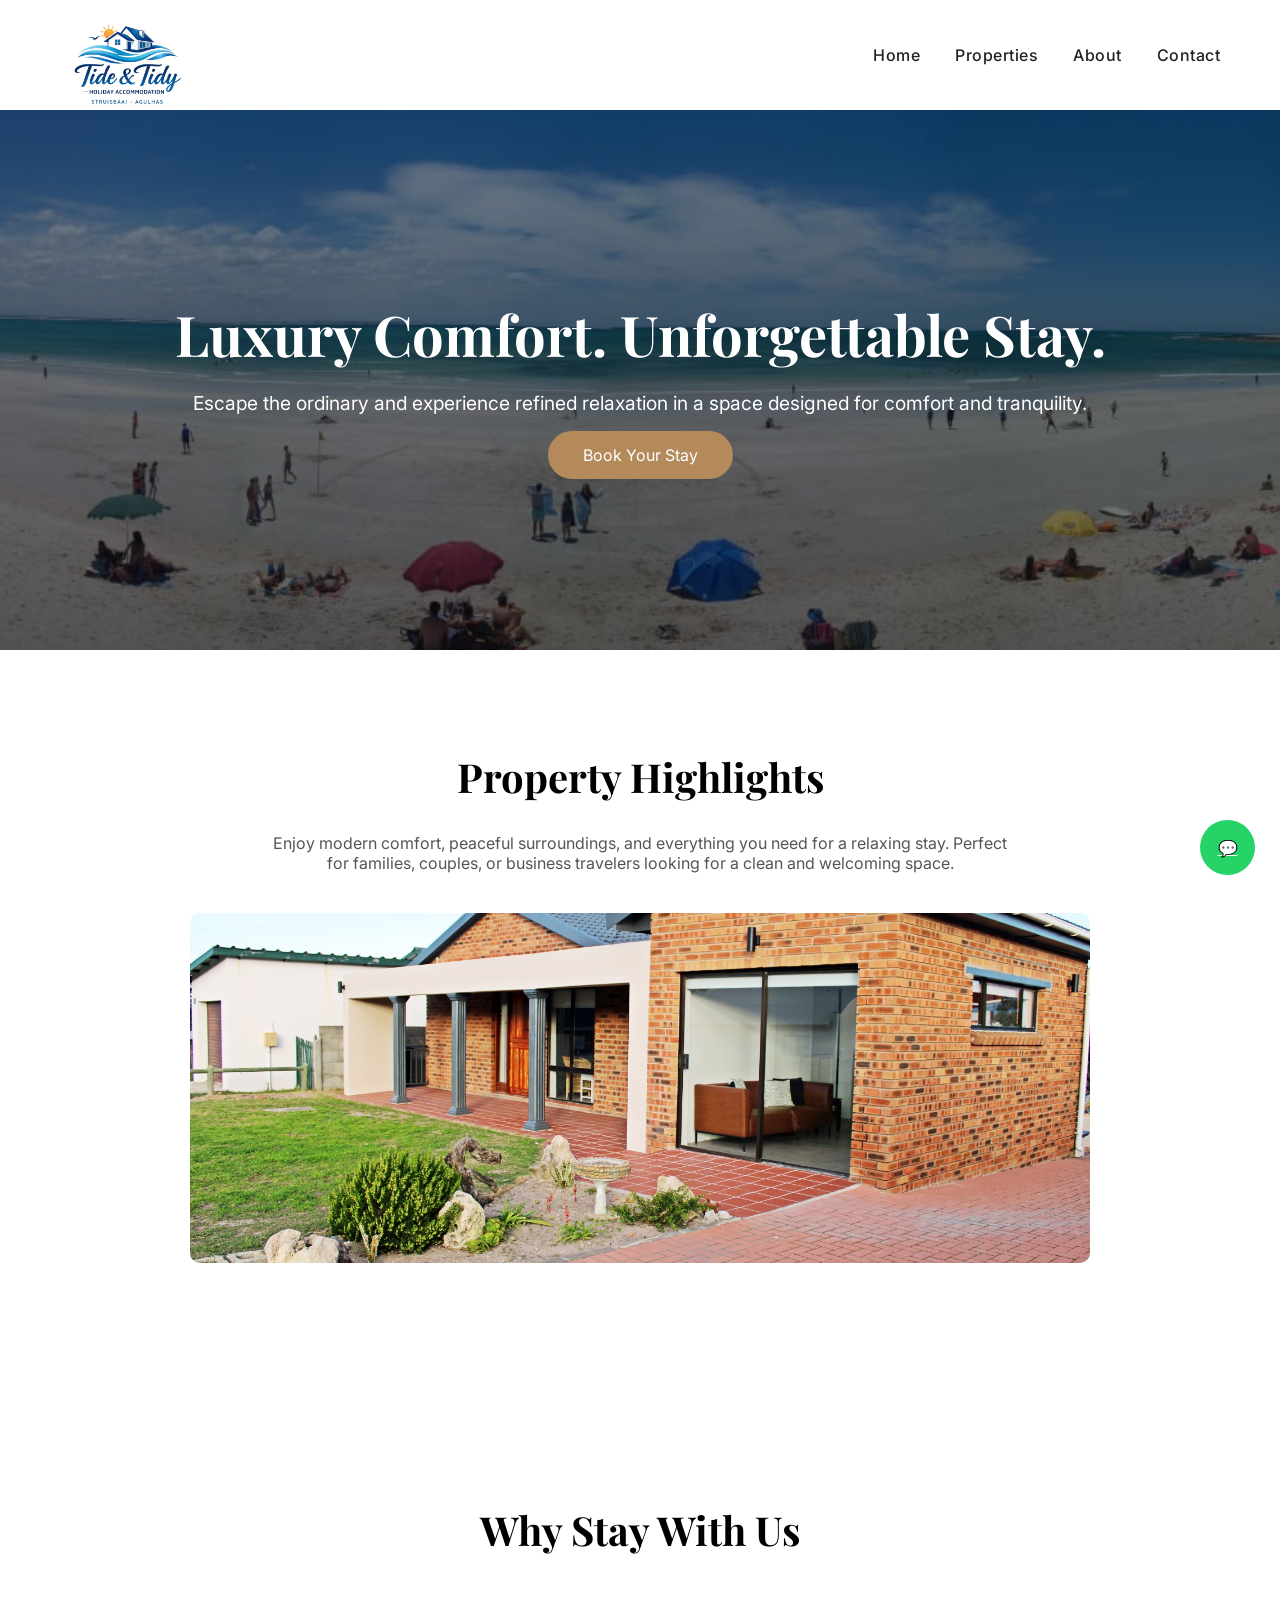
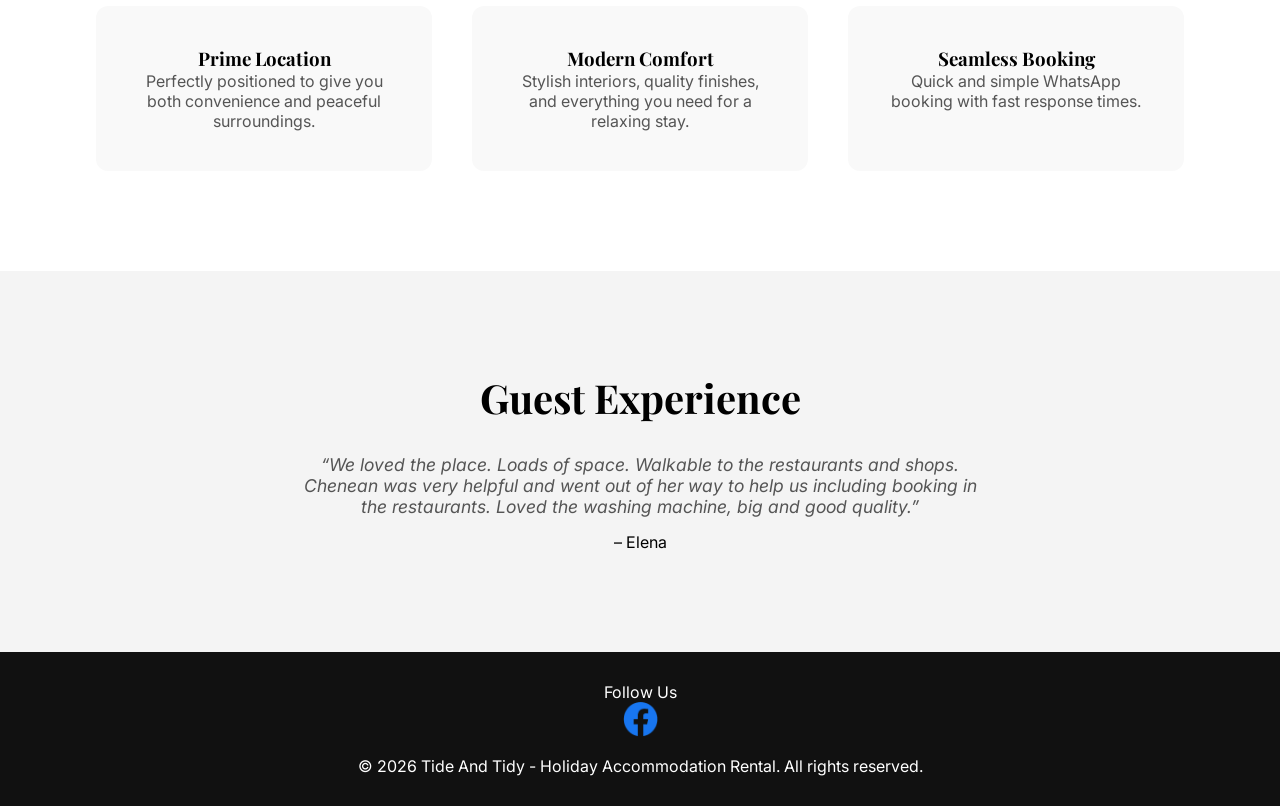
==== index.html @ 4793a5de "Fix image folders and paths" ====
<!doctype html>
<html lang="en">
  <head>
    <meta charset="UTF-8" />
    <title>Property Name</title>
    <link rel="stylesheet" href="style.css" />
  </head>
  <body>
    <header>
      <img src="images/T&T.png" class="logo" alt="Logo" />

      <nav>
        <ul>
          <li><a href="index.html">Home</a></li>
          <li><a href="properties.html">Properties</a></li>
          <li><a href="about.html">About</a></li>
          <li><a href="contact.html">Contact</a></li>
        </ul>
      </nav>
    </header>

    <section class="hero">
      <div class="hero-content">
        <h1>Luxury Comfort. Unforgettable Stay.</h1>
        <p>
          Escape the ordinary and experience refined relaxation in a space
          designed for comfort and tranquility.
        </p>
        <a href="https://wa.me/27716008588" class="btn">Book Your Stay</a>
      </div>
    </section>

    <section class="section">
      <div class="container">
        <h2>Property Highlights</h2>
        <p>
          Enjoy modern comfort, peaceful surroundings, and everything you need
          for a relaxing stay. Perfect for families, couples, or business
          travelers looking for a clean and welcoming space.
        </p>
        <div class="Slideshow-card">
          <div class="slideshow-container">
            <div class="slide">
              <img
                src="images/Cooper House/WhatsApp Image 2026-03-10 at 23.25.40 (1).jpeg"
                alt="Property Image 2"
              />
            </div>
            <div class="slide">
              <img
                src="images/Cooper House/WhatsApp Image 2026-03-10 at 23.25.58 (1).jpeg"
                alt="Property Image 3"
              />
            </div>
            <div class="slide">
              <img
                src="images/WhatsApp Image 2026-03-10 at 21.51.44 (1).jpeg"
                alt="Property Image 4"
              />
            </div>
            <div class="slide">
              <img
                src="images/WhatsApp Image 2026-03-10 at 21.51.45 (3).jpeg"
                alt="Property Image 5"
              />
            </div>
            <div class="slide">
              <img
                src="images/BoardWalk 7/WhatsApp Image 2026-03-12 at 22.19.27 (1).jpeg"
                alt="Property Image 6"
              />
            </div>
            <div class="slide">
              <img
                src="images/WhatsApp Image 2026-03-10 at 21.51.44.jpeg"
                alt="Property Image 7"
              />
            </div>
            <div class="slide">
              <img
                src="images/IMG-20260203-WA0033.jpg"
                alt="Property Image 8"
              />
            </div>
            <div class="slide">
              <img src="images/Beach view.jpg" alt="Property Image 9 view" />
            </div>
            <div class="slide">
              <img
                src="images/IMG-20260203-WA0029.jpg"
                alt="Property image 10"
              />
            </div>
            <div class="slide">
              <img
                src="images/BoardWalk 7/WhatsApp Image 2026-03-12 at 22.19.29.jpeg"
                alt="Property image 11"
              />
            </div>
            <div class="slide">
              <img
                src="images/BoardWalk 7/WhatsApp Image 2026-03-12 at 22.19.27 (2).jpeg"
                alt="Property image 12"
              />
            </div>
            <div class="slide">
            <img
              src="images/Low Tide/WhatsApp Image 2026-03-23 at 09.36.01 (3).jpeg"
              alt="property image 13"
            />
          </div>

          <div class="slide">
            <img src="images/Low Tide/WhatsApp Image 2026-03-23 at 09.36.04.jpeg"
            alt="property image 14" />
          </div>
        

        <a href="properties.html" class="view-properties-btn">
          View All Properties
        </a>
      </div>
    </section>

    <section class="section reveal">
      <div class="container">
        <h2>Why Stay With Us</h2>

        <div class="features">
          <div class="feature-box">
            <h3>Prime Location</h3>
            <p>
              Perfectly positioned to give you both convenience and peaceful
              surroundings.
            </p>
          </div>

          <div class="feature-box">
            <h3>Modern Comfort</h3>
            <p>
              Stylish interiors, quality finishes, and everything you need for a
              relaxing stay.
            </p>
          </div>

          <div class="feature-box">
            <h3>Seamless Booking</h3>
            <p>Quick and simple WhatsApp booking with fast response times.</p>
          </div>
        </div>
      </div>
    </section>

    <section class="section testimonials reveal">
      <div class="container">
        <h2>Guest Experience</h2>

        <div class="testimonial-box active">
          <p>
            “We loved the place. Loads of space. Walkable to the restaurants and
            shops. Chenean was very helpful and went out of her way to help us
            including booking in the restaurants. Loved the washing machine, big
            and good quality.”
          </p>
          <span>– Elena </span>
        </div>

        <div class="testimonial-box">
          <p>
            “We had a pleasant stay, everything was as described, the property
            was clean and well maintained. Amenities are good and Cheneans
            attention to detail throughout the home and friendliness made our
            stay a memorable one. Would highly recommend this place.”
          </p>
          <span>– Zayd</span>
        </div>

        <div class="testimonial-box">
          <p>
            “This was one of the best places we've stayed at! I was overjoyed
            with the cleanliness of the place, there's nothing like a spotless
            home to vacation in, just makes your stay that much better! Will
            definintely return in the future. Thank you!”
          </p>
          <span>– Jamie</span>
        </div>

        <div class="testimonial-box">
          <p>
            “The house had everything we needed. Chenean was also very warm and
            welcoming, and made sure to respond fast and checked in with us
            regularly. We honestly considered it a perfect getaway house!
            Definitely be seeing us again!”
          </p>
          <span>– Uzair</span>
        </div>

        <div class="testimonial-box">
          <p>
            “My family and I had such an incredible time, Chenean really went
            out of her way to arrange a cot for our baby. The house is
            exceptionally well equiped. Beds are super comfy and house is so
            clean and fresh. Definitely returning.”
          </p>
          <span>– Shameemah</span>
        </div>
      </div>
    </section>

    <footer>
      <div class="footer-social">
  <p>Follow Us</p>

  <a href="https://www.facebook.com/share/1JHNhUP2gV/" target="_blank">
    <img src="images/FB Icon.png" alt="Facebook" class="social-icon">
  </a>
</div>
      <p>
        © 2026 Tide And Tidy - Holiday Accommodation Rental. All rights
        reserved.
      </p>
    </footer>
    <script>
      window.addEventListener("scroll", function () {
        const reveals = document.querySelectorAll(".reveal");

        reveals.forEach((reveal) => {
          const windowHeight = window.innerHeight;
          const revealTop = reveal.getBoundingClientRect().top;
          const revealPoint = 100;

          if (revealTop < windowHeight - revealPoint) {
            reveal.classList.add("active");
          }
        });
      });
    </script>
    <script>
      window.addEventListener("scroll", function () {
        const header = document.querySelector("header");

        if (window.scrollY > 50) {
          header.style.background = "rgba(255,255,255,0.85)";
          header.style.boxShadow = "0 5px 15px rgba(0,0,0,0.05)";
        } else {
          header.style.background = "rgba(255,255,255,0.95)";
          header.style.boxShadow = "none";
        }
      });
    </script>
    <a href="https://wa.me/27716008588" class="floating-wa" target="_blank">
      💬
    </a>

    <script>
      let slideIndex = 0;
      const slides = document.querySelectorAll(".slide");

      function showSlides() {
        slides.forEach((slide) => (slide.style.display = "none"));

        slideIndex++;
        if (slideIndex > slides.length) {
          slideIndex = 1;
        }

        slides[slideIndex - 1].style.display = "block";

        setTimeout(showSlides, 3500); // change every 3.5 seconds
      }

      showSlides();
    </script>

    <script>
      const testimonials = document.querySelectorAll(".testimonial-box");
      let index = 0;

      function rotateTestimonials() {
        testimonials.forEach((t) => t.classList.remove("active"));

        index++;
        if (index >= testimonials.length) {
          index = 0;
        }

        testimonials[index].classList.add("active");
      }

      setInterval(rotateTestimonials, 8000);
    </script>
  </body>
</html>
---- style.css ----
/* Google Font Import */
@import url("https://fonts.googleapis.com/css2?family=Playfair+Display:wght@500;600&family=Inter:wght@300;400;500&display=swap");

* {
  margin: 0;
  padding: 0;
  box-sizing: border-box;
}

body {
  font-family: "Inter", sans-serif;
  background-color: #f4f4f4;
  background-image: radial-gradient(
    circle at 1px 1px,
    #eaeaea 1px,
    transparent 0
  );
  background-size: 40px 40px;
}

.container {
  width: 85%;
  max-width: 1200px;
  margin: auto;
}

/* HEADER */
header {
  height: 110px;
  padding: 0 60px;
  display: flex;
  align-items: center;
  justify-content: flex-end;
  position: relative;
  background: rgba(255, 255, 255, 0.95);
  backdrop-filter: blur(8px);
  box-shadow: 0 2px 8px rgba(0, 0, 0, 0.05);
}

nav {
  display: flex;
  justify-content: space-between;
  align-items: center;
}

.logo {
  position: absolute;
  left: 60px;
  top: 5px;
  height: 135px;
}

nav ul {
  list-style: none;
  display: flex;
  gap: 35px;
}

nav a {
  text-decoration: none;
  color: #222;
  font-weight: 500;
  letter-spacing: 0.5px;
  transition: 0.3s;
}

nav a:hover {
  color: #b48a5a;
}

/* HERO */
.hero {
  background: url("images/header.jpeg") center/cover no-repeat;
  height: 60vh;
  display: flex;
  align-items: center;
  justify-content: center;
  text-align: center;
  position: relative;
  color: white;
}

.hero::after {
  content: "";
  position: absolute;
  inset: 0;
  background: linear-gradient(
    to bottom,
    rgba(0, 0, 0, 0.4),
    rgba(0, 0, 0, 0.6)
  );
}

.hero-content {
  position: relative;
  z-index: 2;
  animation: fadeIn 1.2s ease-in-out;
}

.hero h1 {
  font-family: "Playfair Display", serif;
  font-size: 3.5rem;
  margin-bottom: 20px;
}

.hero p {
  font-size: 1.2rem;
  margin-bottom: 30px;
}

/* BUTTON */
.btn {
  padding: 14px 35px;
  background: #b48a5a;
  color: white;
  text-decoration: none;
  border-radius: 30px;
  transition: 0.3s;
}

.btn:hover {
  background: #9c7448;
  transform: translateY(-3px);
}

/* SECTIONS */
.section {
  padding: 100px 0;
  background: white;
}

.section h2 {
  font-family: "Playfair Display", serif;
  font-size: 2.5rem;
  text-align: center;
  margin-bottom: 30px;
}

.section p {
  text-align: center;
  max-width: 750px;
  margin: auto;
  color: #555;
}

/* FEATURES */
.features {
  display: flex;
  gap: 40px;
  margin-top: 50px;
  flex-wrap: wrap;
  justify-content: center;
}

.feature-box {
  flex: 1;
  min-width: 250px;
  background: #f9f9f9;
  padding: 40px;
  border-radius: 12px;
  text-align: center;
  transition: 0.3s;
}

.feature-box:hover {
  transform: translateY(-10px);
}

.feature-box h3 {
  font-family: "Playfair Display", serif;
}

.about-hero {
  background: url("images/Beach view.jpg") center/cover no-repeat;
  height: 50vh;
  display: flex;
  align-items: center;
  justify-content: center;
  position: relative;
  color: white;
  text-align: center;
}

.about-hero::after {
  content: "";
  position: absolute;
  width: 100%;
  height: 100%;
  background: rgba(0, 0, 0, 0.45);
  top: 0;
  left: 0;
}

.about-hero-content {
  position: relative;
  z-index: 2;
}

.about-hero h1 {
  font-family: "Playfair Display", serif;
  font-size: 2.8rem;
}

/* ABOUT CONTENT (RESTORED SIMPLE LAYOUT) */
.about-content {
  padding: 100px 0;
  background: white;
}

.about-content .container {
  max-width: 800px;
  margin: auto;
  text-align: left;
}

.about-content h2 {
  font-family: "Playfair Display", serif;
  font-size: 2rem;
  margin-bottom: 20px;
  margin-top: 40px;
}

.about-content p {
  margin-bottom: 25px;
  font-size: 1.05rem;
  line-height: 1.8;
  color: #555;
}

/* CONTACT HERO (FINAL VERSION KEPT) */
.contact-hero {
  background: url("images/BoardWalk 7/WhatsApp Image 2026-03-12 at 22.19.26 (3).jpeg")
    center/cover no-repeat;
  height: 350px;
  display: flex;
  flex-direction: column;
  justify-content: center;
  align-items: center;
  color: white;
  text-align: center;
  position: relative;
}

/* CONTACT GRID (BACK TO SIMPLE STACKED LAYOUT) */
.contact-grid {
  display: block; /* removes side-by-side layout */
}

/* CONTACT SECTIONS */
.contact-details,
.contact-form {
  width: 100%;
  max-width: 600px;
  margin: 0 auto 60px auto;
  text-align: center;
}

/* HEADINGS */
.contact-details h2,
.contact-form h2 {
  font-family: "Playfair Display", serif;
  margin-bottom: 20px;
}

/* TEXT */
.contact-details p {
  margin-bottom: 20px;
  line-height: 1.8;
  color: #555;
}

/* FORM RESTORE */
form {
  max-width: 600px;
  margin: 40px auto 0;
  display: flex;
  flex-direction: column;
  gap: 20px;
}

input,
textarea {
  width: 100%;
  padding: 15px;
  border: 1px solid #ddd;
  border-radius: 8px;
  font-size: 1rem;
  transition: 0.3s ease;
}

input:focus,
textarea:focus {
  outline: none;
  border-color: #b48a5a;
}

/* BUTTON */
button {
  padding: 15px;
  border: none;
  background: #b48a5a;
  color: white;
  border-radius: 30px;
  cursor: pointer;
  transition: 0.3s ease;
}

button:hover {
  background: #9c7448;
  transform: translateY(-2px);
}

/* SLIDESHOW (FINAL VERSION KEPT) */
.slideshow-container {
  max-width: 900px;
  width: 90%;
  margin: 40px auto;
  height: 350px;
  position: relative;
  overflow: hidden;
  border-radius: 10px;
}

.slide {
  display: none;
  width: 100%;
  height: 100%;
}

.slide img {
  width: 100%;
  height: 100%;
  object-fit: cover;
}

/* PROPERTY SECTION CLEANED */
.properties-section {
  padding: 80px 10%;
  text-align: center;
}

.properties-grid {
  display: grid;
  grid-template-columns: repeat(2, 1fr);
  gap: 40px;
  margin-top: 50px;
  justify-items: center;
}

.property-card {
  width: 100%;
  background: #ffffff;
  border-radius: 14px;
  overflow: hidden;
  box-shadow: 0 10px 25px rgba(0, 0, 0, 0.08);
  transition: 0.3s;
  display: flex;
  flex-direction: column;
}

.property-card:hover {
  transform: translateY(-6px);
}

.property-slider {
  width: 100%;
  height: 300px;
  position: relative;
  overflow: hidden;
}

.property-slider img {
  width: 100%;
  height: 100%;
  object-fit: cover;
  display: none;
}

.property-slider img.active {
  display: block;
}

.property-content {
  padding: 20px;
}

.property-description {
  min-height: 70px;
}

.whatsapp-btn {
  display: inline-block;
  margin-top: 15px;
  background: #25d366;
  color: white;
  padding: 12px 22px;
  border-radius: 6px;
  text-decoration: none;
}

/* MOBILE */
@media (max-width: 900px) {
  .properties-grid {
    grid-template-columns: 1fr;
  }
}

/* FOOTER */
footer {
  background: #111;
  color: white;
  text-align: center;
  padding: 30px 0;
}

/* ANIMATION */
@keyframes fadeIn {
  from {
    opacity: 0;
    transform: translateY(30px);
  }
  to {
    opacity: 1;
    transform: translateY(0);
  }
}

/* WHATSAPP FLOAT */
.floating-wa {
  position: fixed;
  bottom: 25px;
  right: 25px;
  background: #25d366;
  color: white;
  width: 55px;
  height: 55px;
  display: flex;
  align-items: center;
  justify-content: center;
  border-radius: 50%;
}

/* SOCIAL */
.footer-social {
  margin-bottom: 15px;
}

.social-icon {
  width: 35px;
  height: 35px;
  transition: 0.3s;
}

.social-icon:hover {
  transform: scale(1.15);
}

/* TESTIMONIALS (FADE SLIDER) */
.testimonials {
  background: #f4f4f4;
  padding: 100px 0;
}

.testimonials .container {
  position: relative;
  max-width: 700px;
  margin: auto;
  text-align: center;
}

.testimonial-box {
  opacity: 0;
  position: absolute;
  width: 100%;
  transition: opacity 1s ease-in-out;
}

.testimonial-box.active {
  opacity: 1;
  position: relative;
}

.testimonial-box p {
  font-size: 1.1rem;
  font-style: italic;
  margin-bottom: 15px;
}

.testimonial-box h4 {
  font-weight: 500;
  color: #b48a5a;
}

.property-slider {
  position: relative;
  width: 100%;
  height: 300px;
  overflow: hidden;
}

/* IMAGES */
.property-slider img {
  width: 100%;
  height: 100%;
  object-fit: cover;
  display: none;
}

.property-slider img.active {
  display: block;
}

.testimonials .container {
  position: relative;
  max-width: 700px;
  margin: auto;
  text-align: center;
  min-height: 180px; /* prevents page jumping */
}

/* NAV BUTTONS (FIXED VISIBILITY) */
.property-slider .prev,
.property-slider .next {
  position: absolute;
  top: 50%;
  transform: translateY(-50%);
  z-index: 10;
  background: rgba(0, 0, 0, 0.55);
  color: white;
  border: none;
  width: 40px;
  height: 40px;
  display: flex;
  align-items: center;
  justify-content: center;
  border-radius: 50%;
  cursor: pointer;
  font-size: 18px;
  transition: 0.3s ease;
}

/* HOVER EFFECT */
.property-slider .prev:hover,
.property-slider .next:hover {
  background: rgba(0, 0, 0, 0.75);
  transform: translateY(-50%) scale(1.1);
}

/* POSITIONING */
.property-slider .prev {
  left: 10px;
}

.property-slider .next {
  right: 10px;
}

.properties-section h2::after {
  content: "";
  display: block;
  width: 0;
  height: 3px;
  background: #b48a5a;
  margin: 12px auto 0;
  border-radius: 2px;
  transition: width 0.6s ease;
}

.properties-section h2:hover::after {
  width: 60px;
}

.property-card h3 {
  margin-bottom: 8px;
}

.property-description {
  margin-top: 5px;
  line-height: 1.5;
}
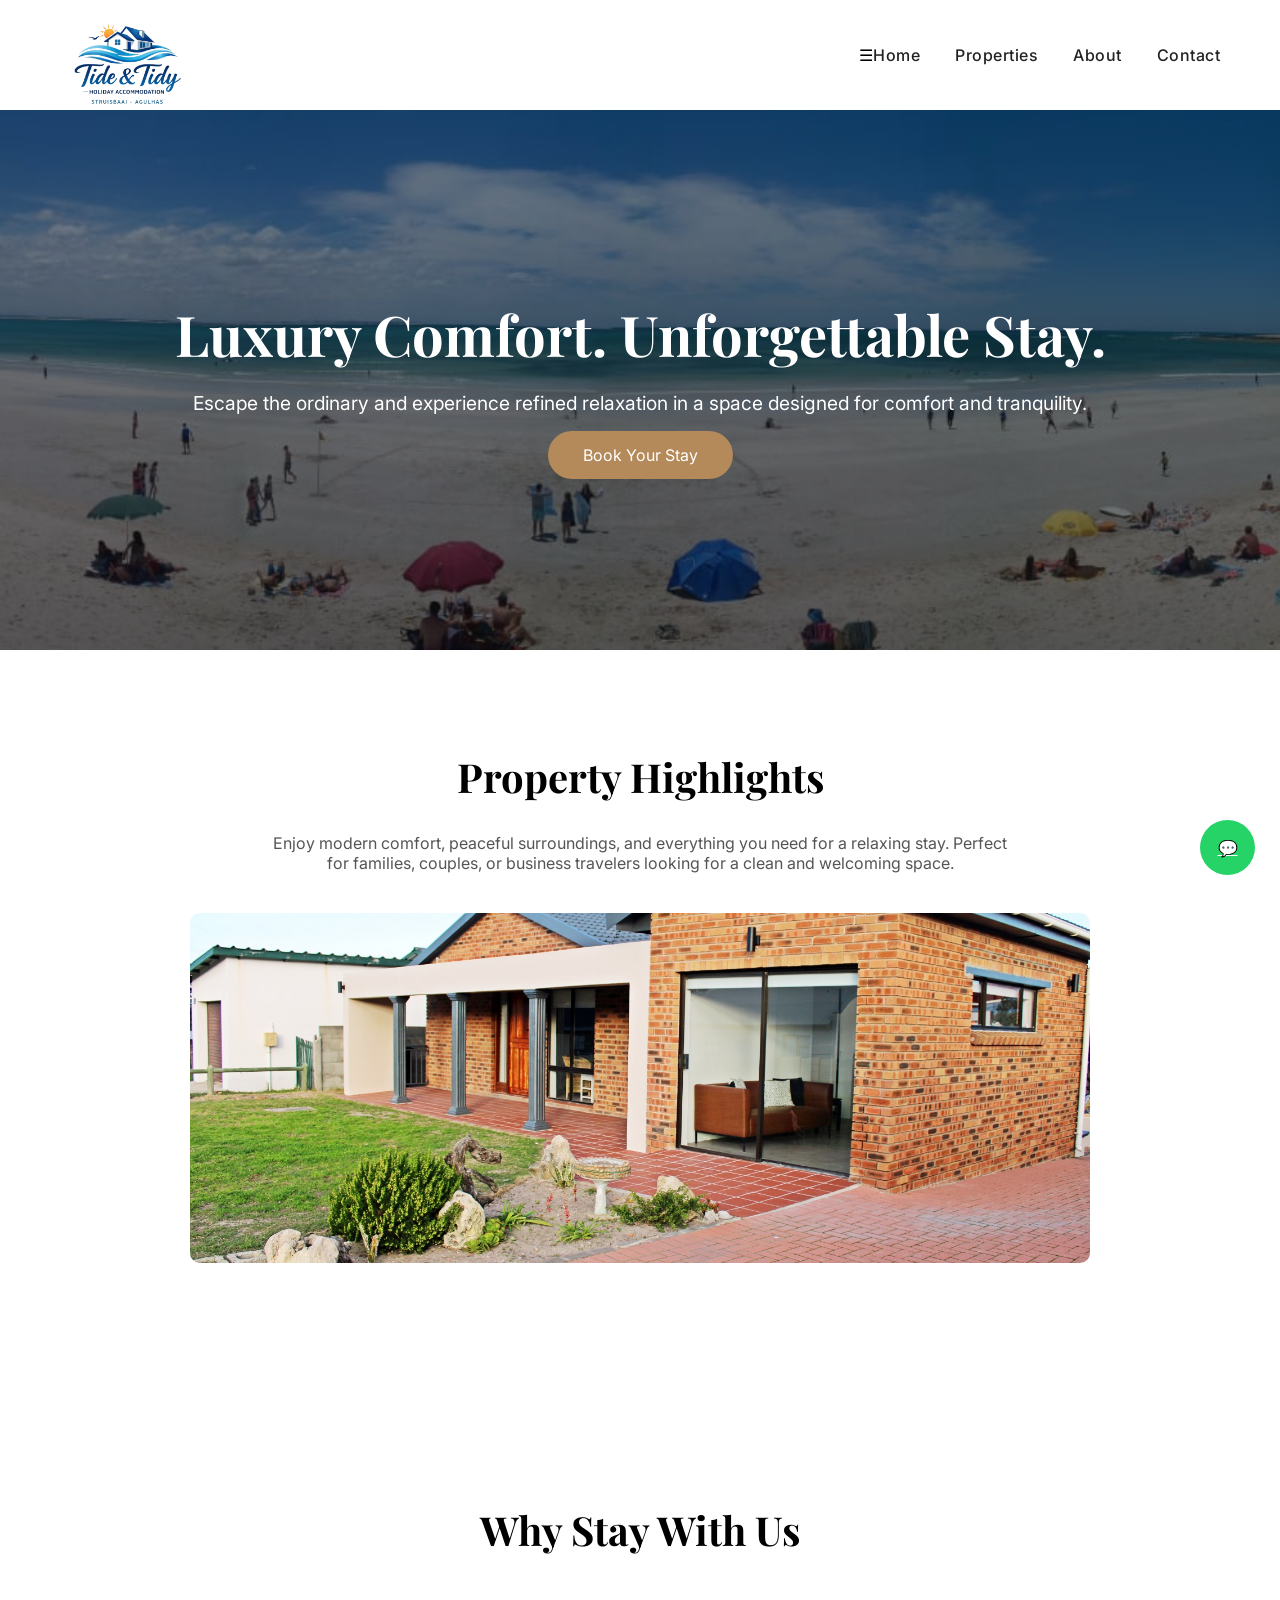
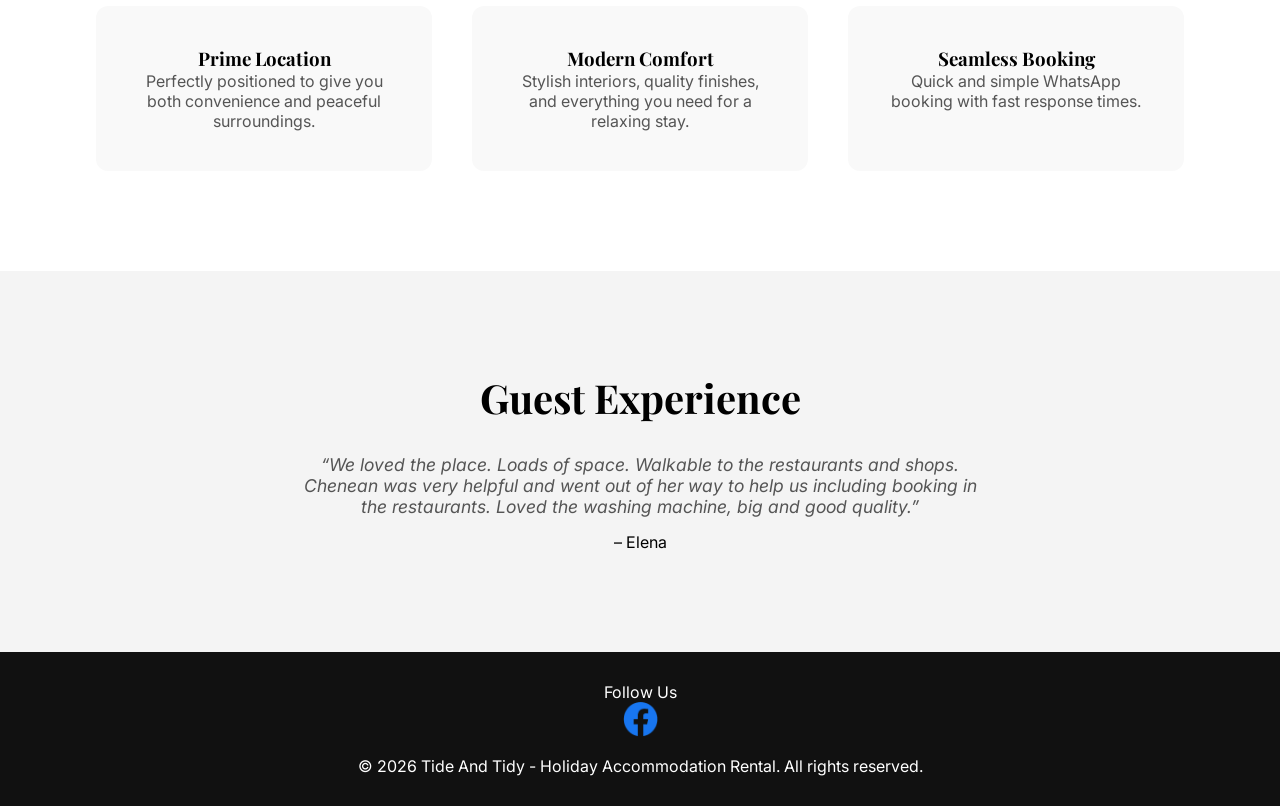
==== commit 9c5320e6: "Refactor navigation structure in index.html" ====
--- a/index.html
+++ b/index.html
@@ -4,20 +4,25 @@
     <meta charset="UTF-8" />
     <title>Property Name</title>
     <link rel="stylesheet" href="style.css" />
+    <meta name="viewport" content="width=device-width, initial-scale=1.0">
   </head>
   <body>
     <header>
-      <img src="images/T&T.png" class="logo" alt="Logo" />
-
-      <nav>
-        <ul>
-          <li><a href="index.html">Home</a></li>
-          <li><a href="properties.html">Properties</a></li>
-          <li><a href="about.html">About</a></li>
-          <li><a href="contact.html">Contact</a></li>
-        </ul>
-      </nav>
-    </header>
+  <nav>
+
+    <img src="images/T&T.png" class="logo" alt="Logo" />
+
+    <div class="hamburger" id="hamburger">☰</div>
+
+    <ul id="nav-links">
+      <li><a href="index.html">Home</a></li>
+      <li><a href="properties.html">Properties</a></li>
+      <li><a href="about.html">About</a></li>
+      <li><a href="contact.html">Contact</a></li>
+    </ul>
+
+  </nav>
+</header>
 
     <section class="hero">
       <div class="hero-content">
--- a/style.css
+++ b/style.css
@@ -201,7 +201,7 @@
   font-size: 2.8rem;
 }
 
-/* ABOUT CONTENT (RESTORED SIMPLE LAYOUT) */
+/* ABOUT CONTENT */
 .about-content {
   padding: 100px 0;
   background: white;
@@ -227,7 +227,7 @@
   color: #555;
 }
 
-/* CONTACT HERO (FINAL VERSION KEPT) */
+/* CONTACT HERO */
 .contact-hero {
   background: url("images/BoardWalk 7/WhatsApp Image 2026-03-12 at 22.19.26 (3).jpeg")
     center/cover no-repeat;
@@ -310,7 +310,7 @@
   transform: translateY(-2px);
 }
 
-/* SLIDESHOW (FINAL VERSION KEPT) */
+/* SLIDESHOW */
 .slideshow-container {
   max-width: 900px;
   width: 90%;
@@ -333,7 +333,7 @@
   object-fit: cover;
 }
 
-/* PROPERTY SECTION CLEANED */
+/* PROPERTY SECTION */
 .properties-section {
   padding: 80px 10%;
   text-align: center;
@@ -515,7 +515,7 @@
   max-width: 700px;
   margin: auto;
   text-align: center;
-  min-height: 180px; /* prevents page jumping */
+  min-height: 180px;
 }
 
 /* NAV BUTTONS (FIXED VISIBILITY) */
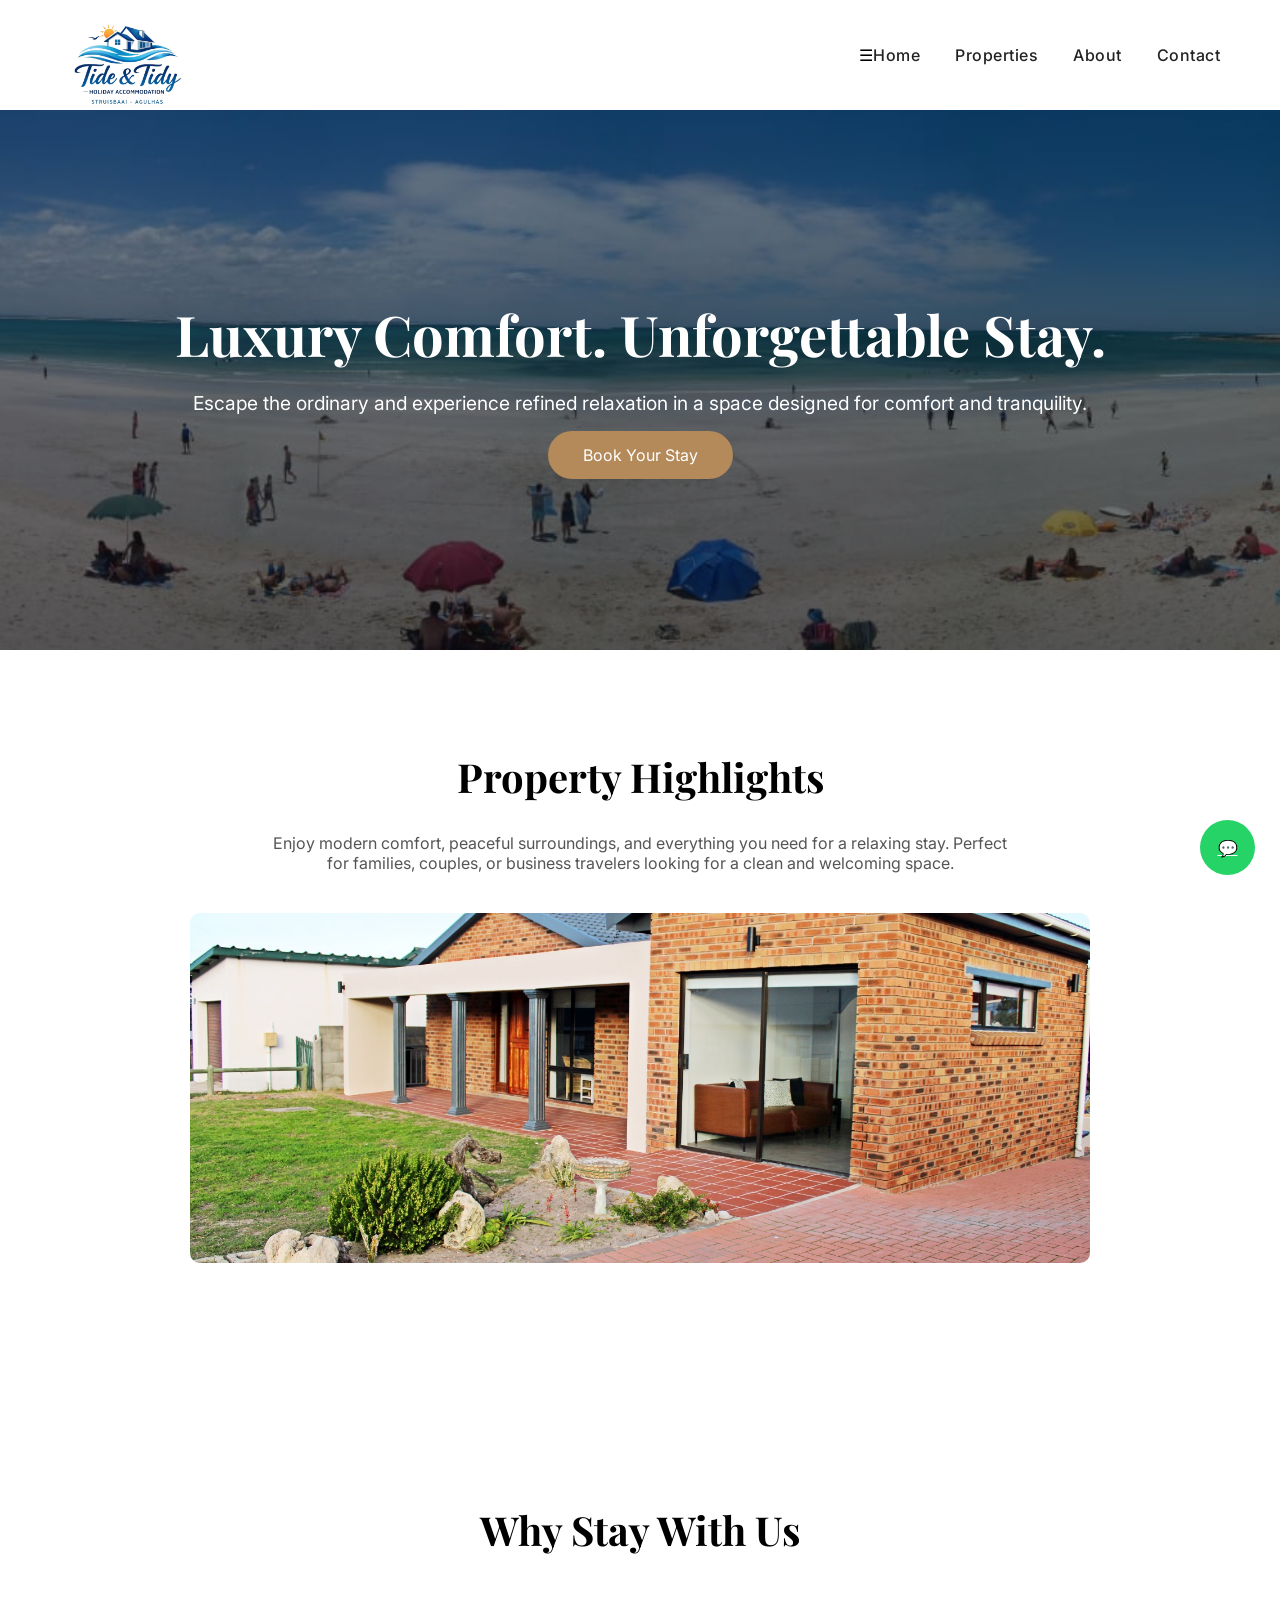
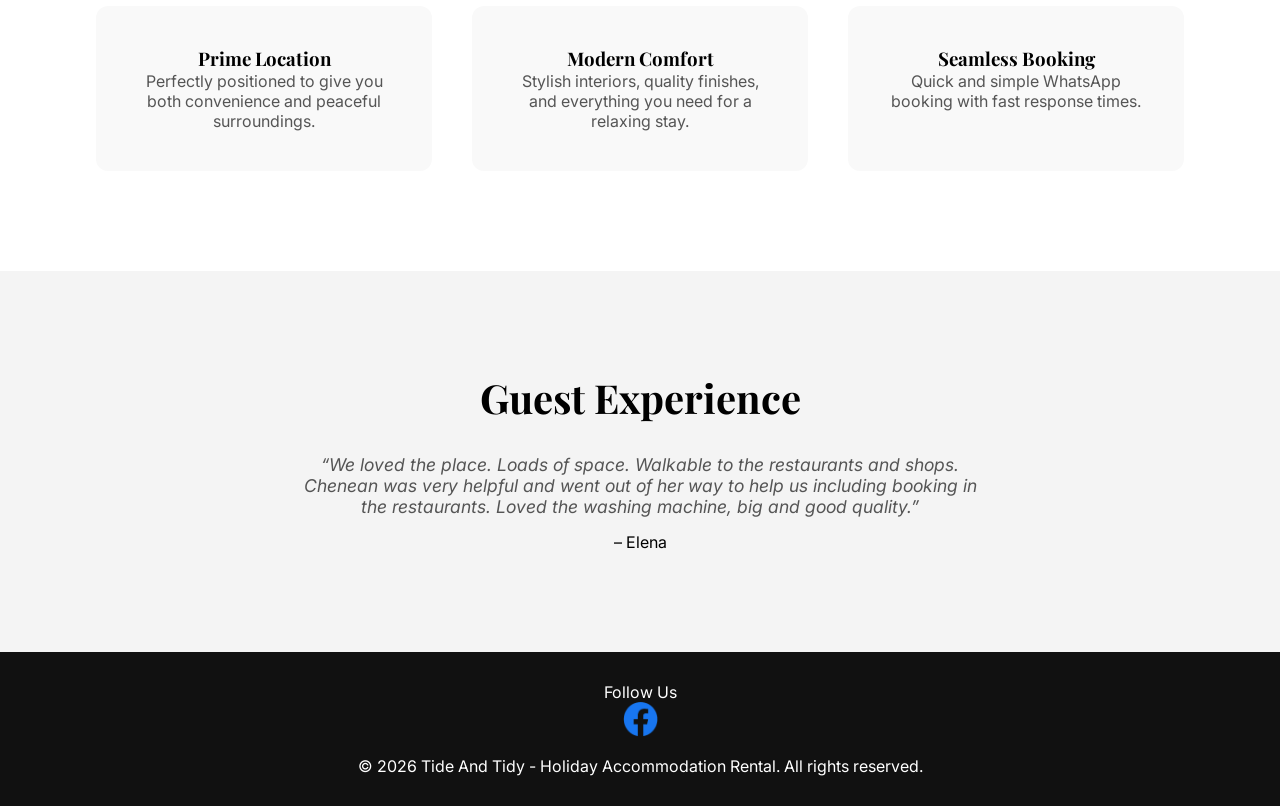
==== commit 3187ff08: "Add hamburger menu toggle functionality" ====
--- a/index.html
+++ b/index.html
@@ -294,5 +294,18 @@
 
       setInterval(rotateTestimonials, 8000);
     </script>
+
+          <script>
+  document.addEventListener("DOMContentLoaded", function () {
+    const hamburger = document.getElementById("hamburger");
+    const navLinks = document.getElementById("nav-links");
+
+    if (hamburger && navLinks) {
+      hamburger.addEventListener("click", () => {
+        navLinks.classList.toggle("active");
+      });
+    }
+  });
+</script>
   </body>
 </html>
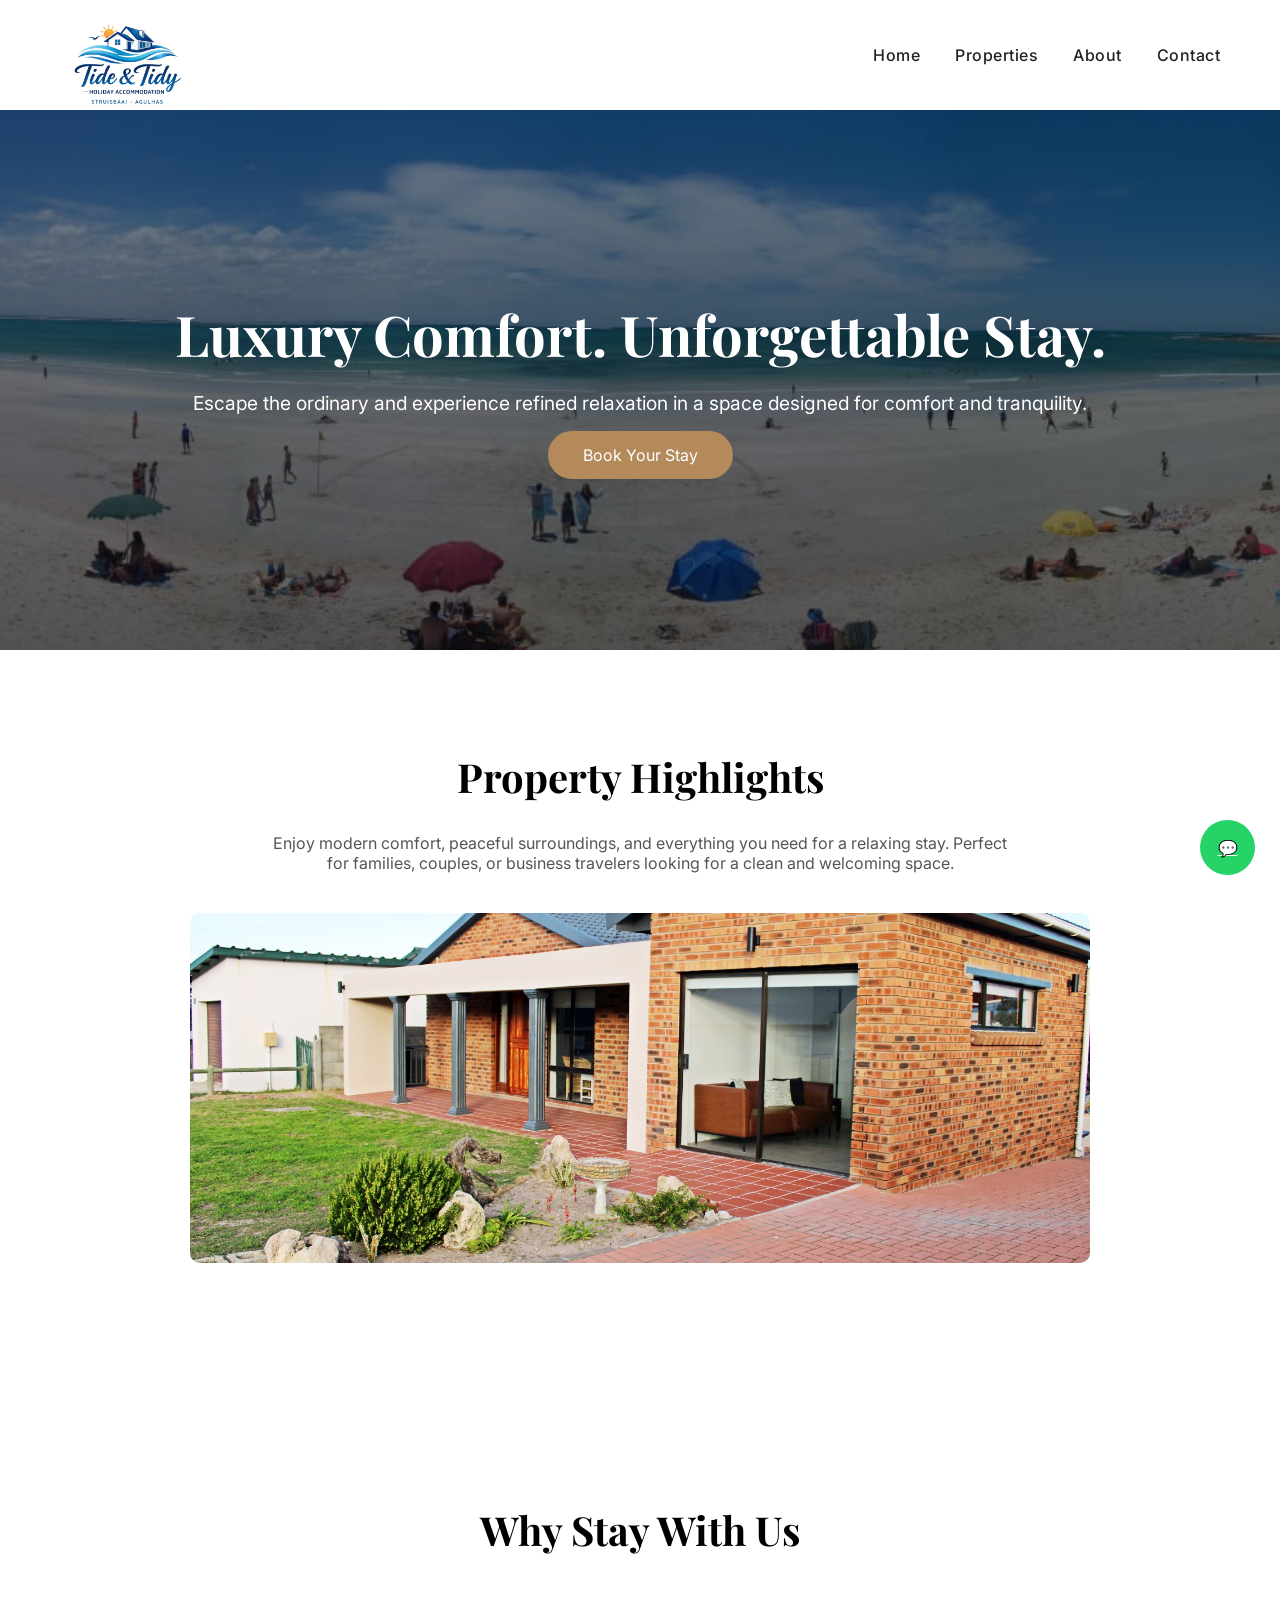
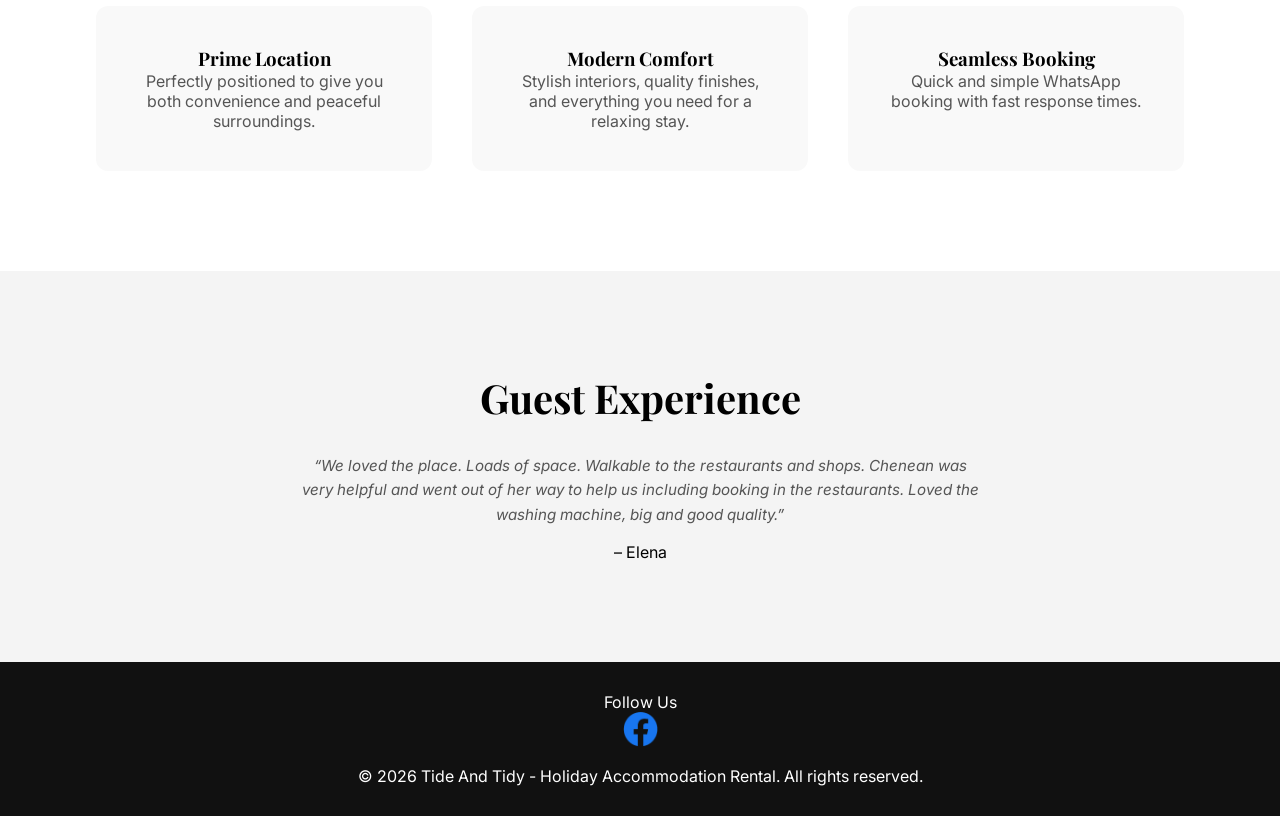
==== commit 38c84604: "Change title from 'Property Name' to 'Tide And Tidy'" ====
--- a/index.html
+++ b/index.html
@@ -2,7 +2,7 @@
 <html lang="en">
   <head>
     <meta charset="UTF-8" />
-    <title>Property Name</title>
+    <title>Tide And Tidy</title>
     <link rel="stylesheet" href="style.css" />
     <meta name="viewport" content="width=device-width, initial-scale=1.0">
   </head>
--- a/style.css
+++ b/style.css
@@ -578,3 +578,152 @@
   margin-top: 5px;
   line-height: 1.5;
 }
+
+/* Mobile */
+
+@media (max-width: 768px) {
+  .properties-grid {
+    grid-template-columns: 1fr;
+    gap: 25px; /* reduce from 40px */
+    padding: 0 15px;
+  }
+}
+
+@media (max-width: 768px) {
+  .property-card {
+    width: 100%;
+    max-width: 100%;
+    border-radius: 10px;
+  }
+
+  .properties-section {
+    padding: 60px 15px;
+  }
+}
+
+.property-card h3 {
+  margin-bottom: 10px;
+}
+
+.property-description {
+  line-height: 1.5;
+  margin-bottom: 12px;
+}
+
+.property-features {
+  margin-top: 10px;
+  line-height: 1.6;
+}
+
+@media (max-width: 768px) {
+  .whatsapp-btn {
+    width: 100%;
+    text-align: center;
+    padding: 14px;
+    font-size: 1rem;
+  }
+}
+
+@media (max-width: 768px) {
+  header {
+    height: auto;
+    padding: 15px;
+    justify-content: space-between;
+  }
+
+  nav {
+    width: 100%;
+  }
+
+  .logo {
+    position: static;
+    height: 70px;
+  }
+
+  nav ul {
+    display: none;
+  }
+}
+
+@media (max-width: 768px) {
+  .hero h1 {
+    font-size: 2rem;
+  }
+
+  .hero p {
+    font-size: 0.95rem;
+    padding: 0 10px;
+  }
+}
+
+@media (max-width: 768px) {
+  .slideshow-container {
+    height: 220px;
+    width: 95%;
+  }
+}
+
+@media (max-width: 768px) {
+  .contact-grid {
+    flex-direction: column;
+    gap: 40px;
+  }
+}
+
+.testimonial-box p {
+  font-size: 0.95rem;
+  line-height: 1.6;
+  padding: 0 10px;
+}
+
+/* HAMBURGER (hidden on desktop) */
+.hamburger {
+  display: none;
+  font-size: 28px;
+  cursor: pointer;
+}
+
+/* MOBILE NAV */
+@media (max-width: 768px) {
+  .hamburger {
+    display: block;
+    position: absolute;
+    right: 20px;
+    top: 25px;
+    z-index: 1001;
+  }
+
+  nav {
+    position: relative;
+  }
+
+  nav ul {
+    display: none;
+    flex-direction: column;
+    align-items: center;
+    background: white;
+    position: relative;
+    top: 100%;
+    right: 0;
+    width: 100%;
+    padding: 20px 0;
+    z-index: 999;
+  }
+
+  nav ul.active {
+    display: flex;
+  }
+}
+
+@media (max-width: 768px) {
+  header {
+    background: white !important;
+    box-shadow: 0 2px 10px rgba(0,0,0,0.05);
+  }
+}
+
+@media (max-width: 768px) {
+  nav a {
+    color: #222;
+  }
+}
